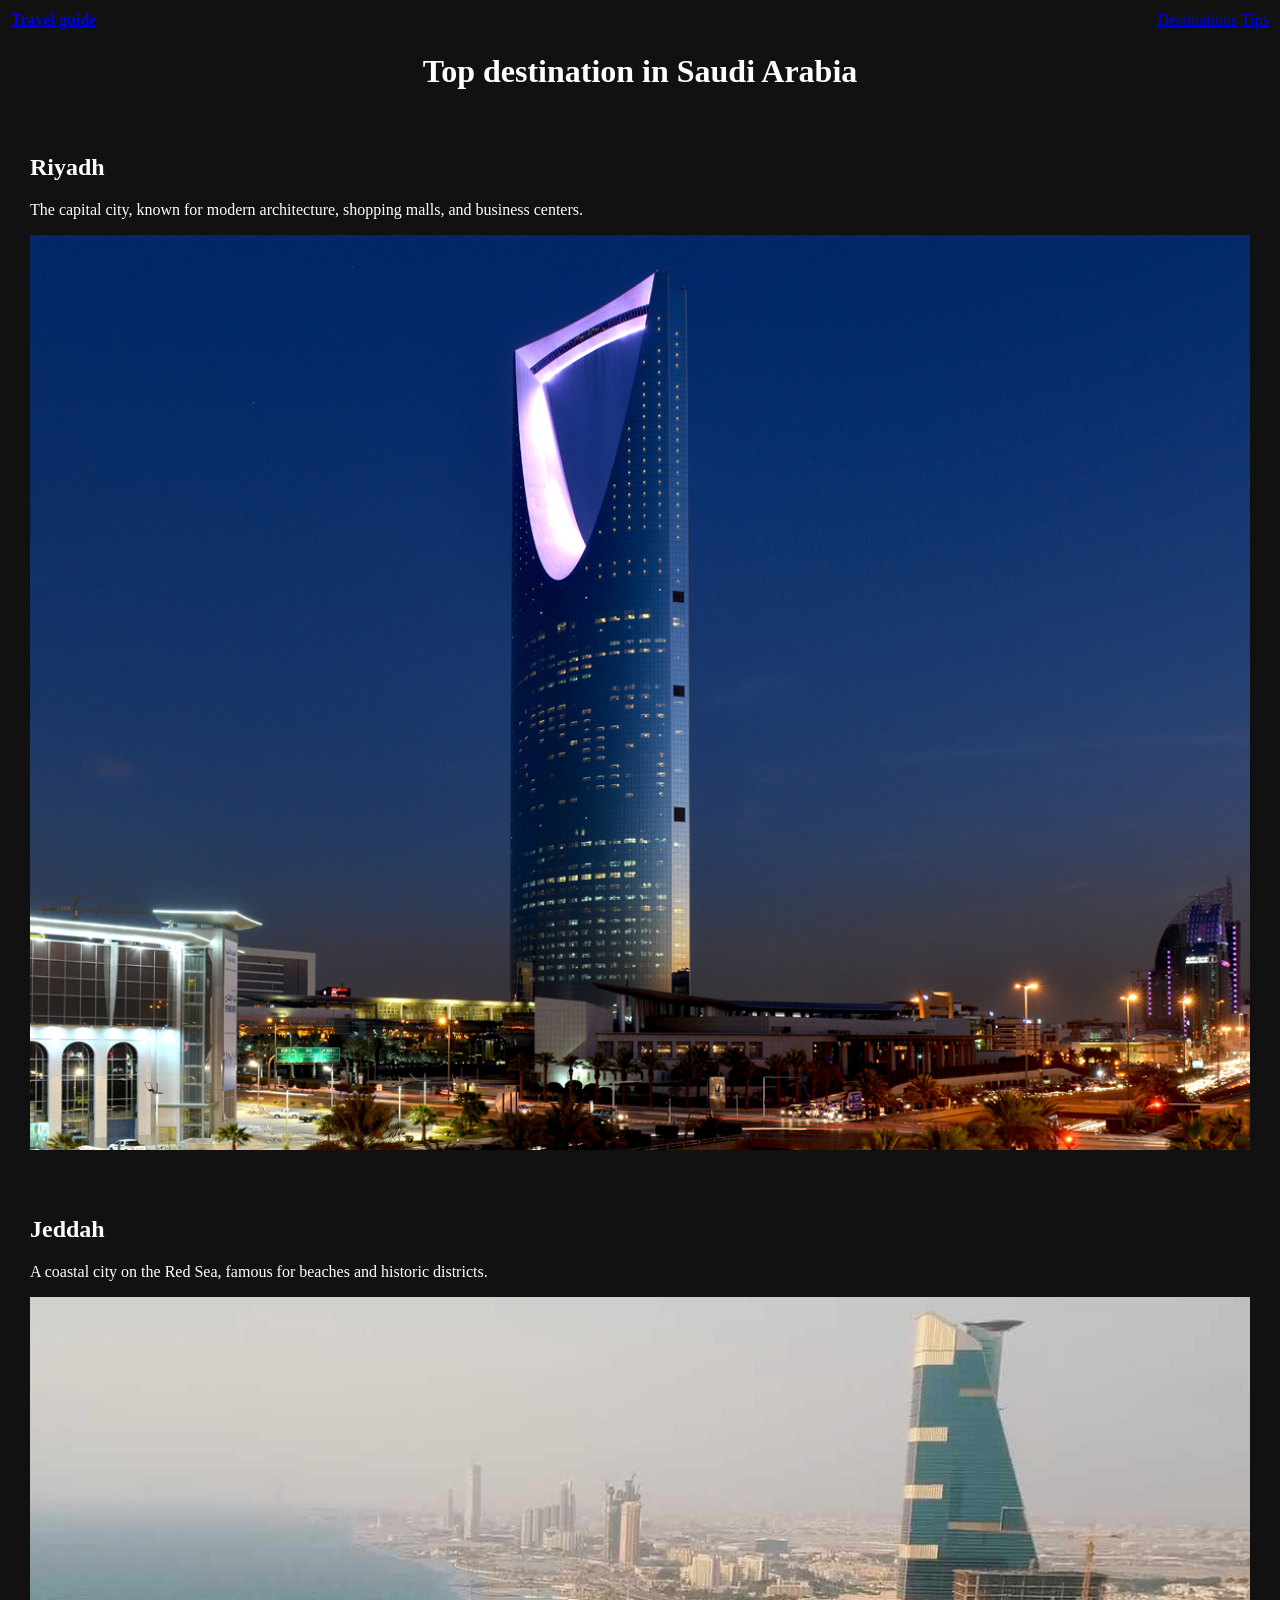
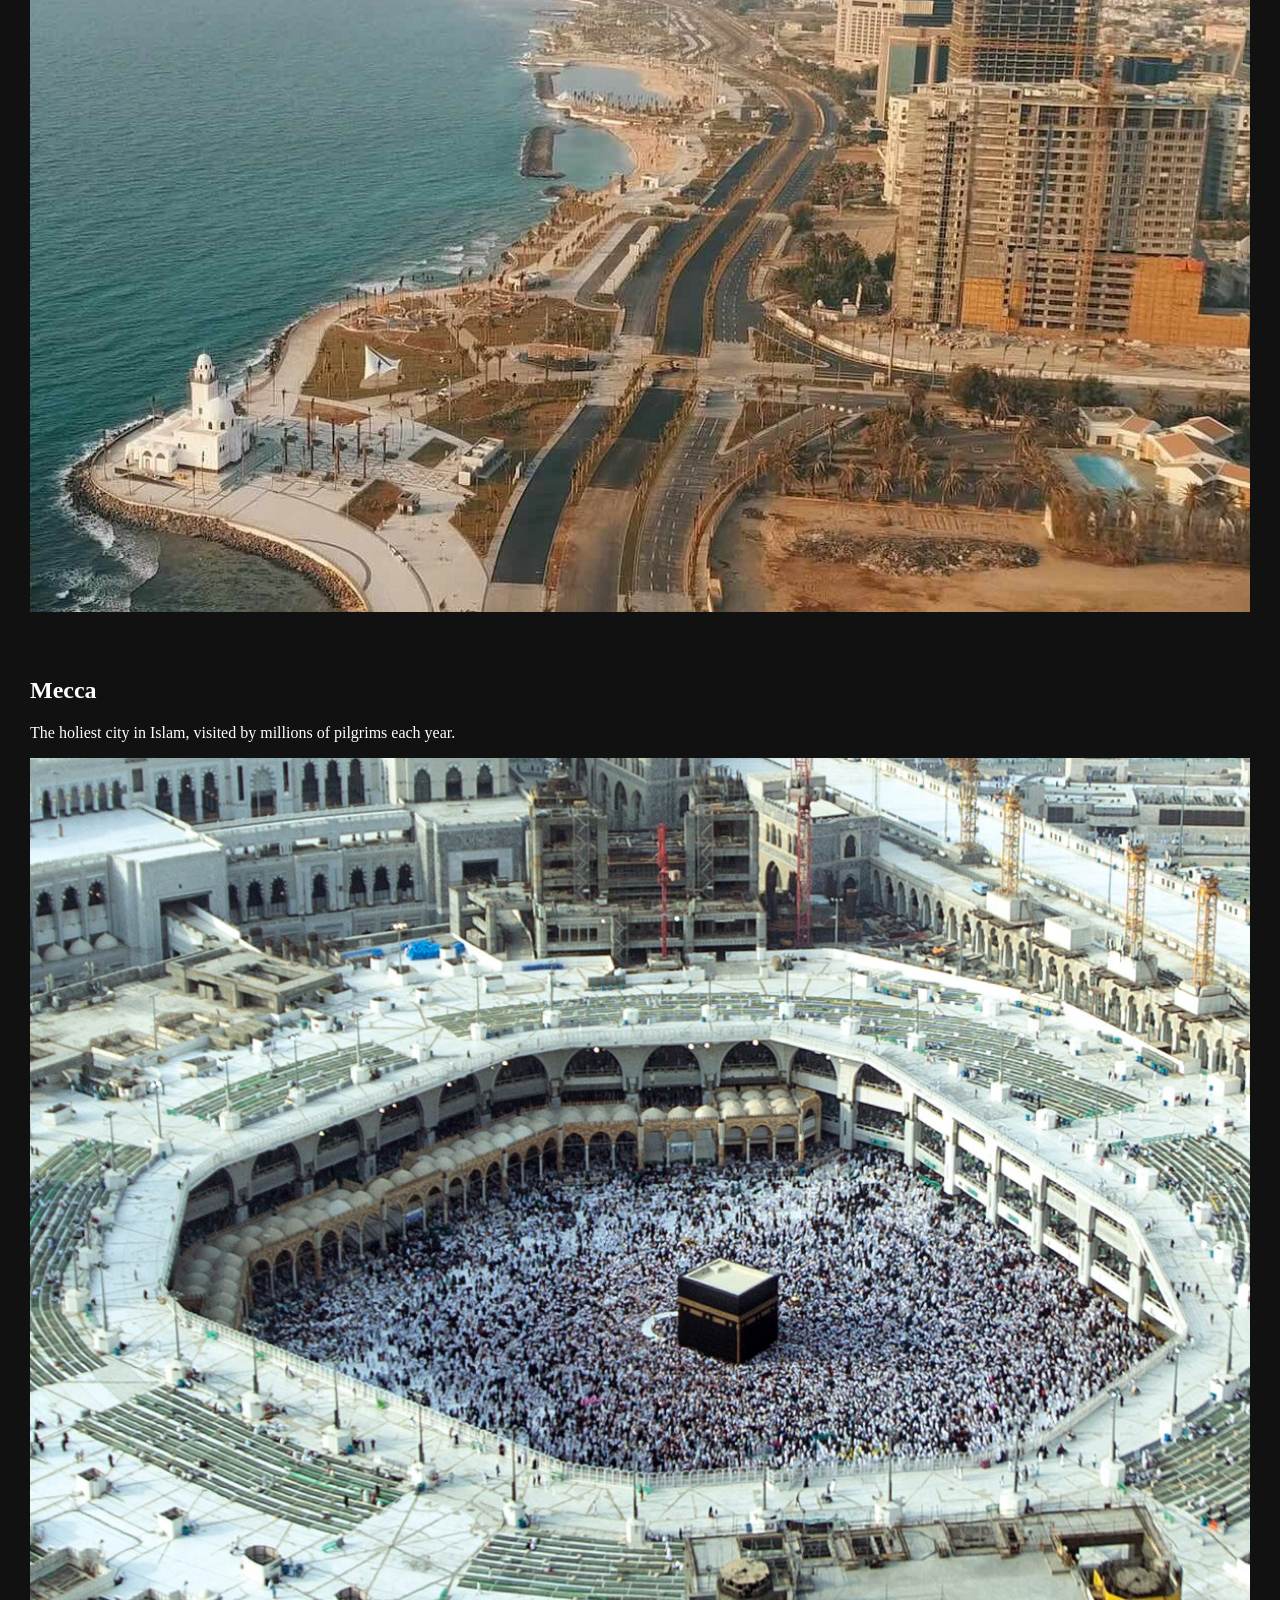
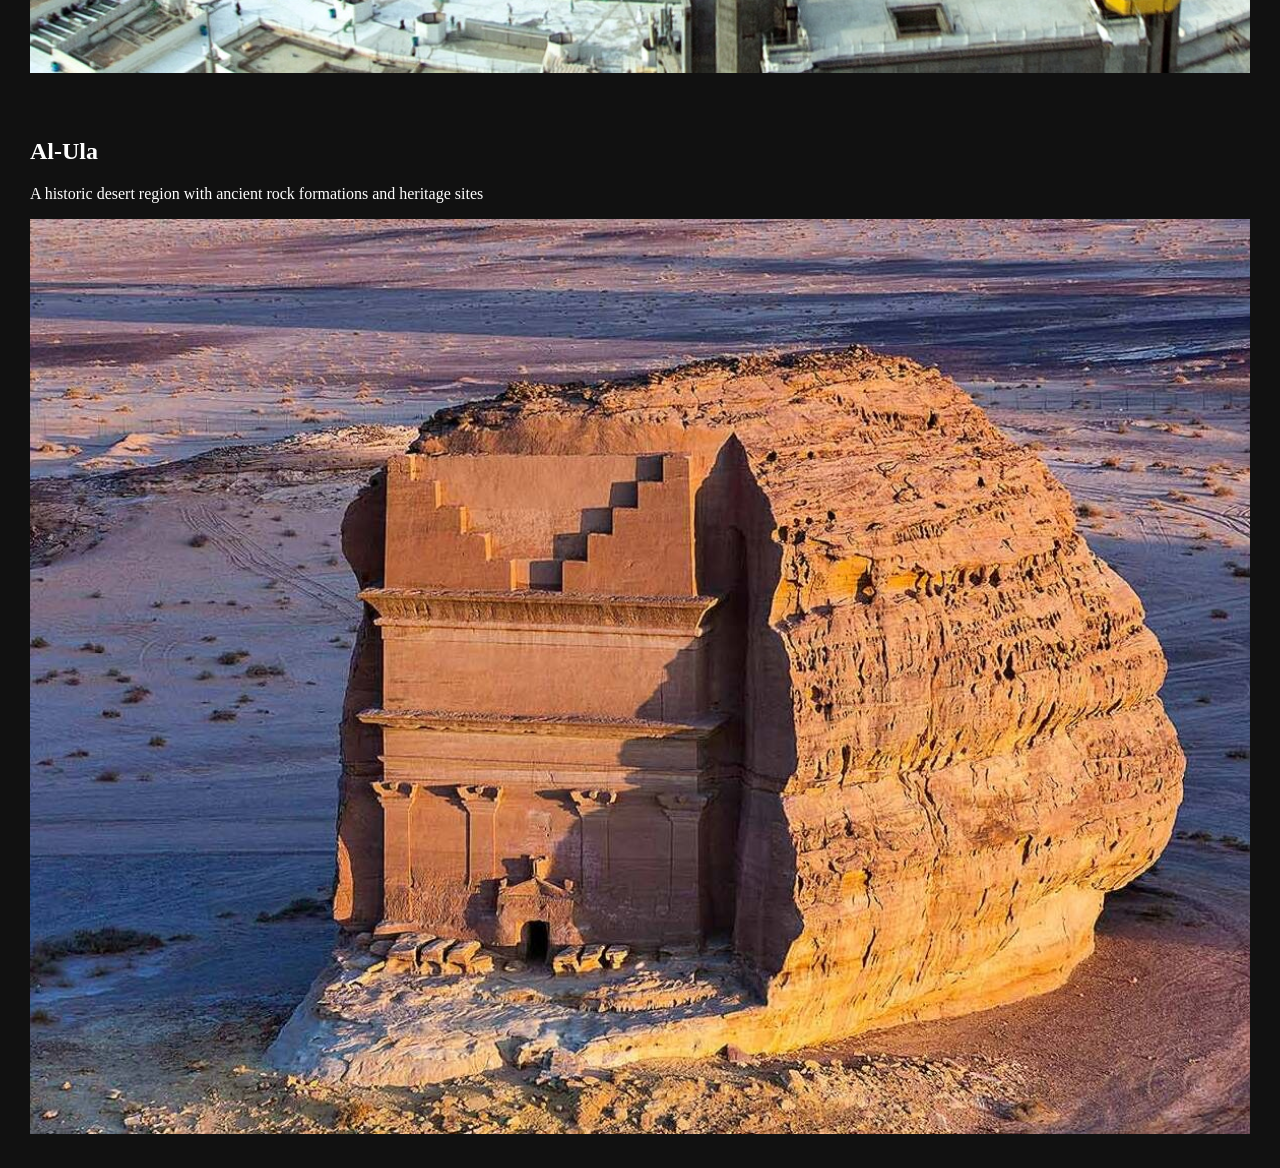
==== html/introduction/destinations.html @ 2b4755d0 "travel_tips & destinations added + pictures size adjusted" ====
<!DOCTYPE html>
<html lang="en">
<head>
    <meta charset="UTF-8">
    <meta name="viewport" content="width=device-width, initial-scale=1.0">
    <title>Destinations</title>
</head>

<body>

<body bgcolor="#111111" text="white">

    <table width="100%">
        <tr>
            <td><b><a href="travel_guide.html">Travel guide</a></b></td>
            <td align="right">
                <a href="destinations.html">Destinations</a>
                <a href="travel_tips.html">Tips</a>
            </td>
        </tr>
    </table>

    <h1 align="center">Top destination in Saudi Arabia</h1>

    <table width="100%" cellpadding="20">
        <tr>
            <td>
                <h2>Riyadh</h2>
                <p>The capital city, known for modern architecture, shopping malls, and business centers.</p>
                <img src="Riyadh.jpg" alt="" width="100%">
            </td>
        </tr>

        <tr>
            <td>
                <h2>Jeddah</h2>
                <p>A coastal city on the Red Sea, famous for beaches and historic districts.</p>
                <img src="jeddah1.jpeg" alt="" width="100%">
            </td>
        </tr>

        <tr>
            <td>
                <h2>Mecca</h2>
                <p>The holiest city in Islam, visited by millions of pilgrims each year.</p>
                <img src="Mecca1.jpg" alt="" width="100%">
            </td>
        </tr>

        <tr>
            <td>
                <h2>Al-Ula</h2>
                <p>A historic desert region with ancient rock formations and heritage sites</p>
                <img src="AlUla.jpg" alt="" width="100%">
            </td>
        </tr>



    </table>
    
</body>
</html>
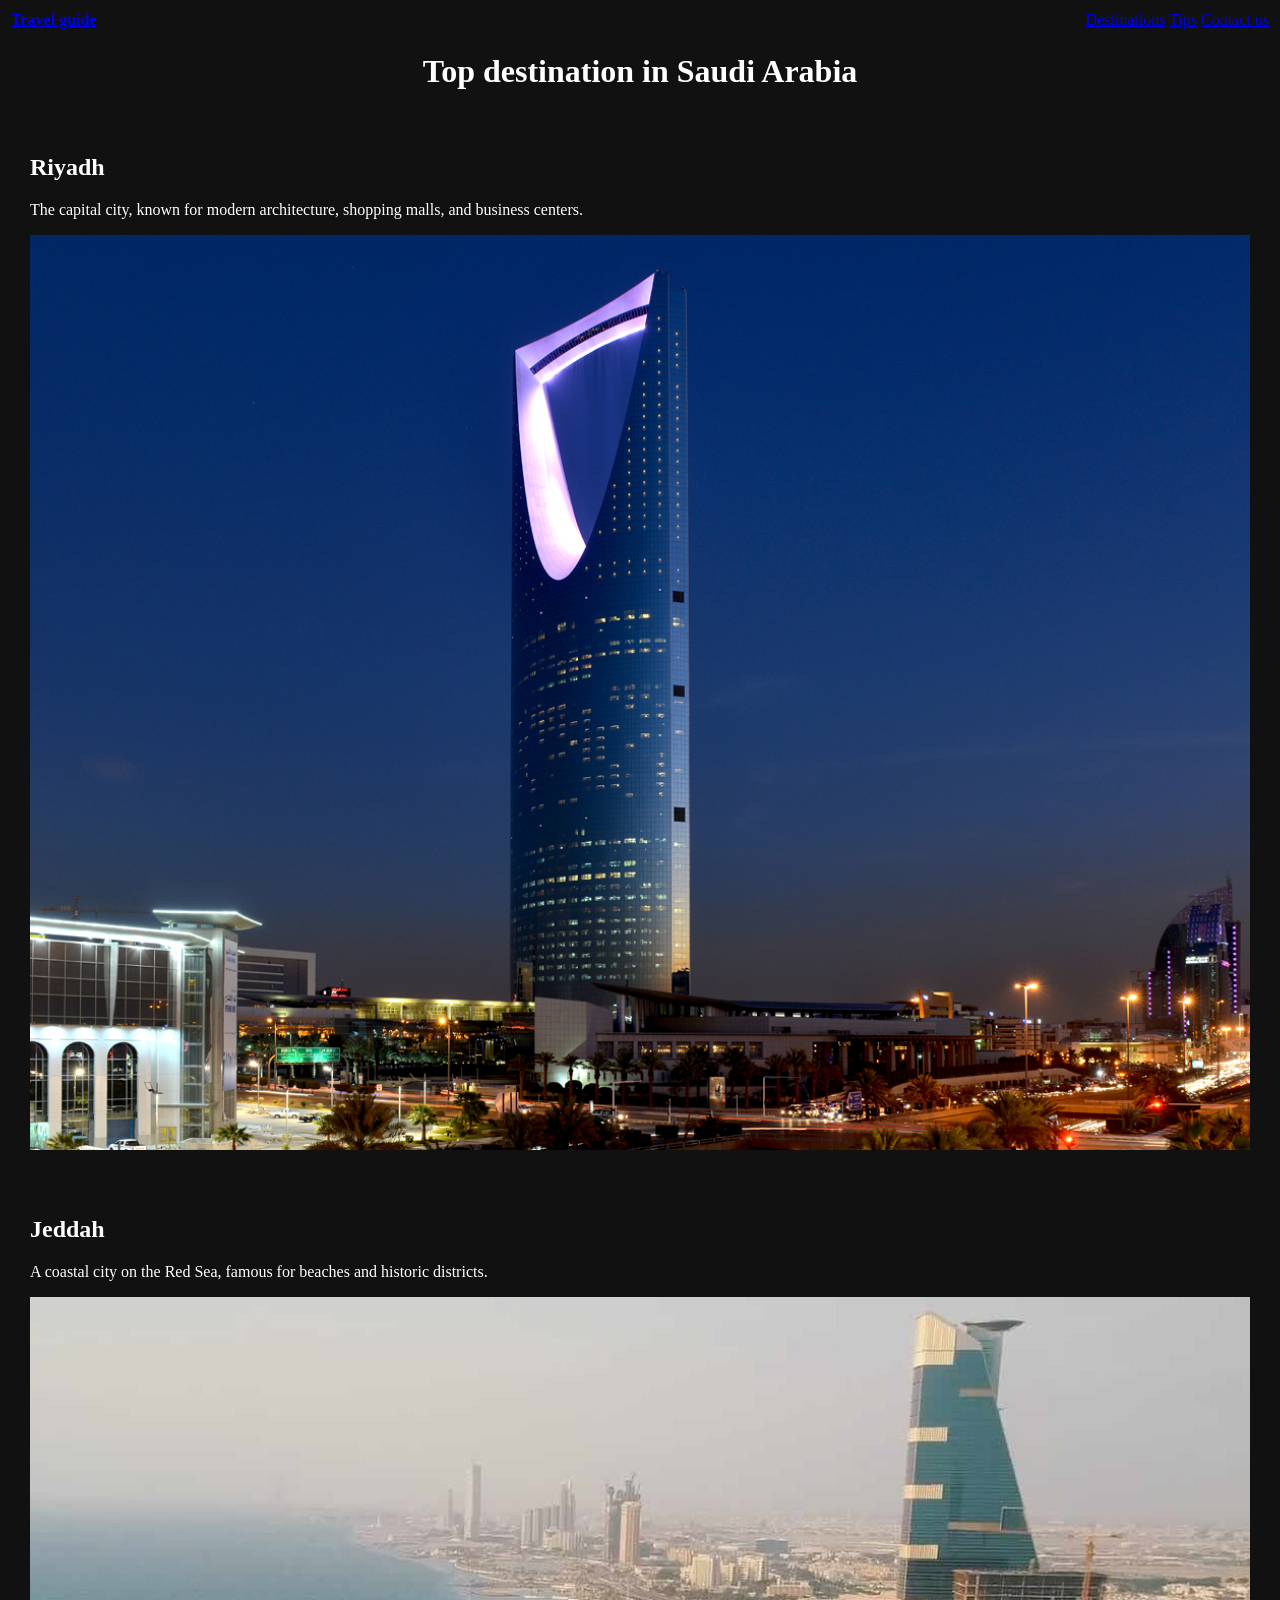
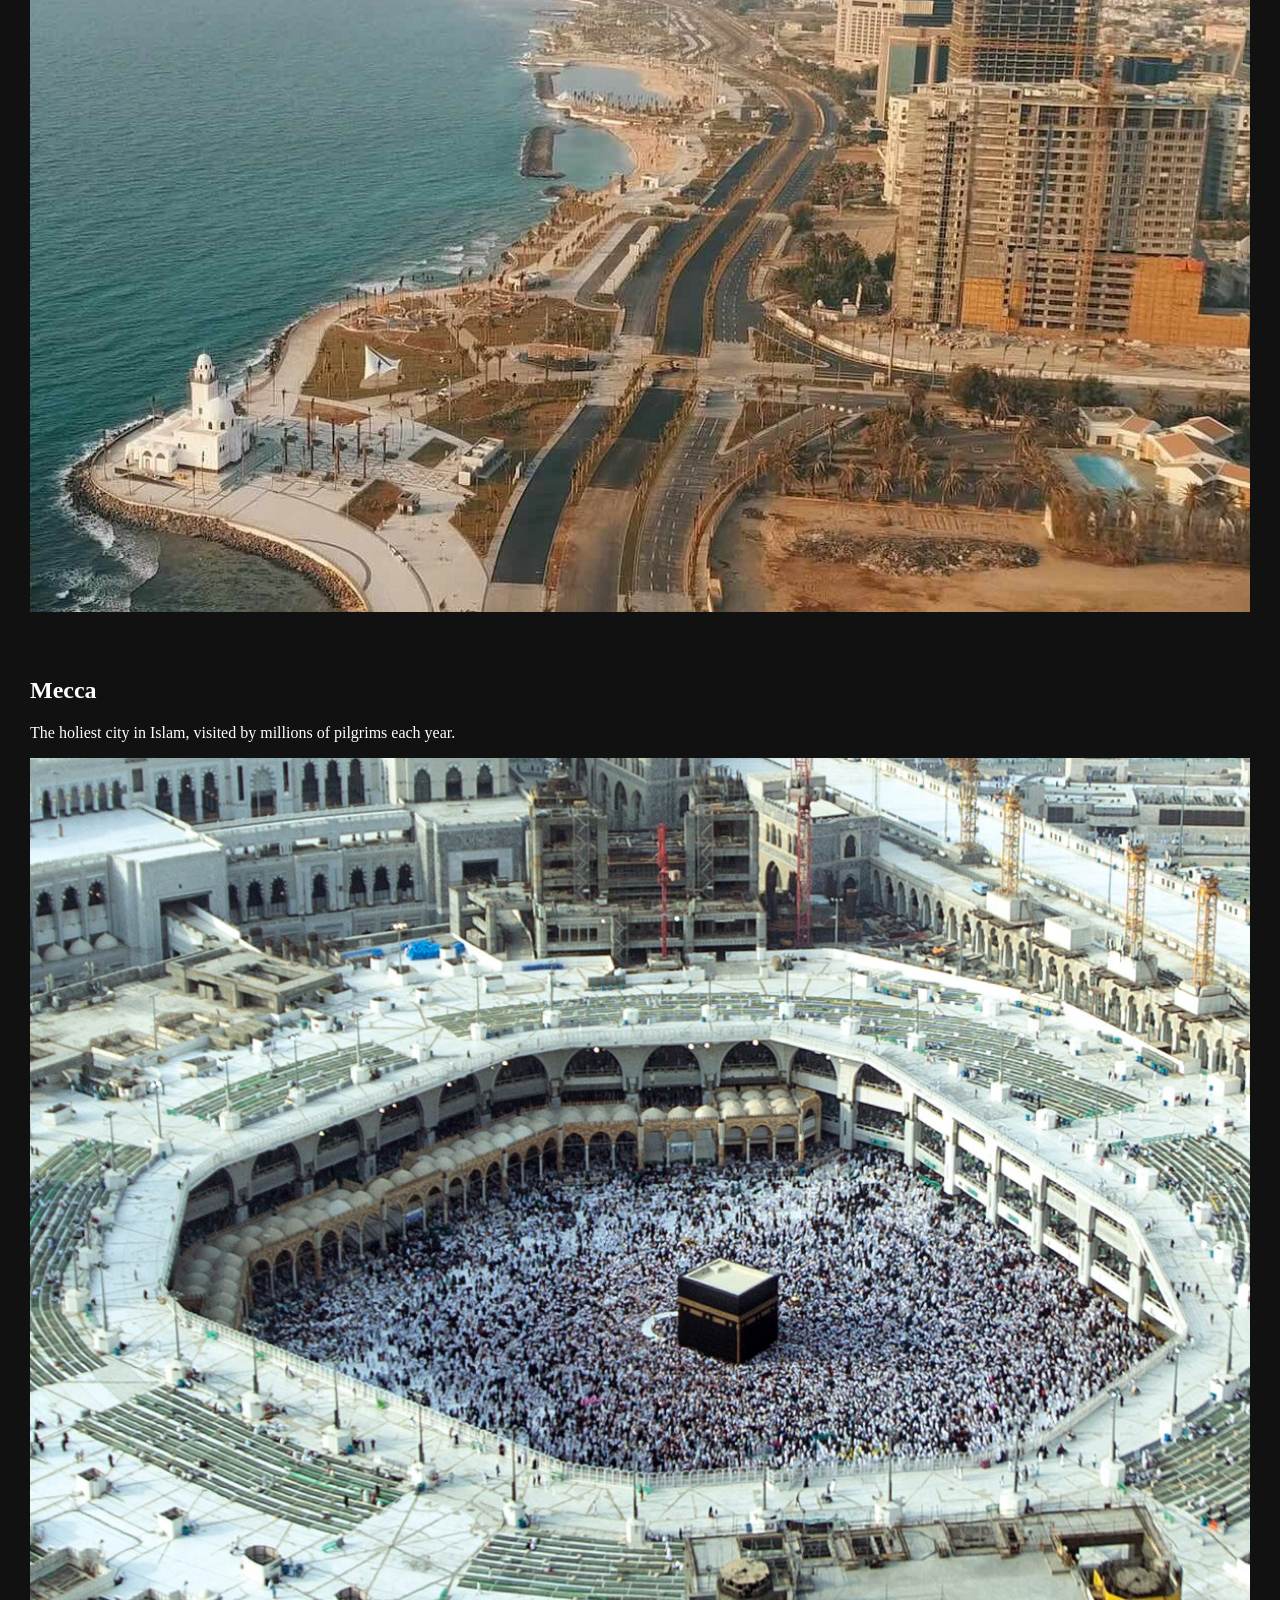
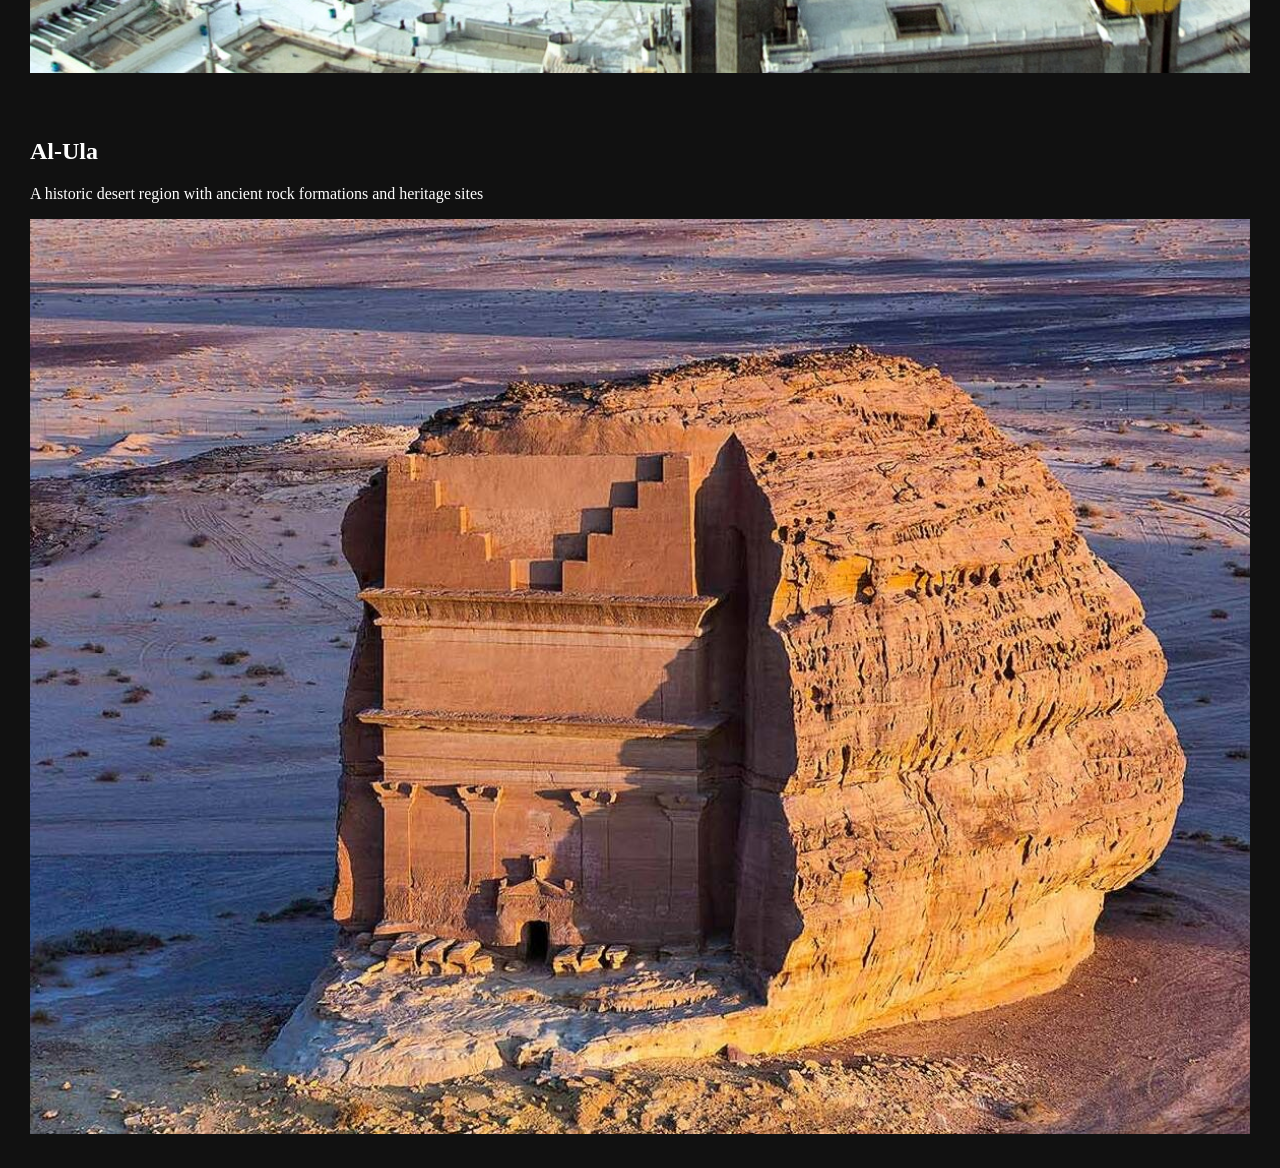
==== commit 6d9ecbcf: "feedback page added + travel_guide padding adjusted" ====
--- a/html/introduction/destinations.html
+++ b/html/introduction/destinations.html
@@ -16,6 +16,7 @@
             <td align="right">
                 <a href="destinations.html">Destinations</a>
                 <a href="travel_tips.html">Tips</a>
+                <a href="feedback.html">Contact us</a>
             </td>
         </tr>
     </table>
